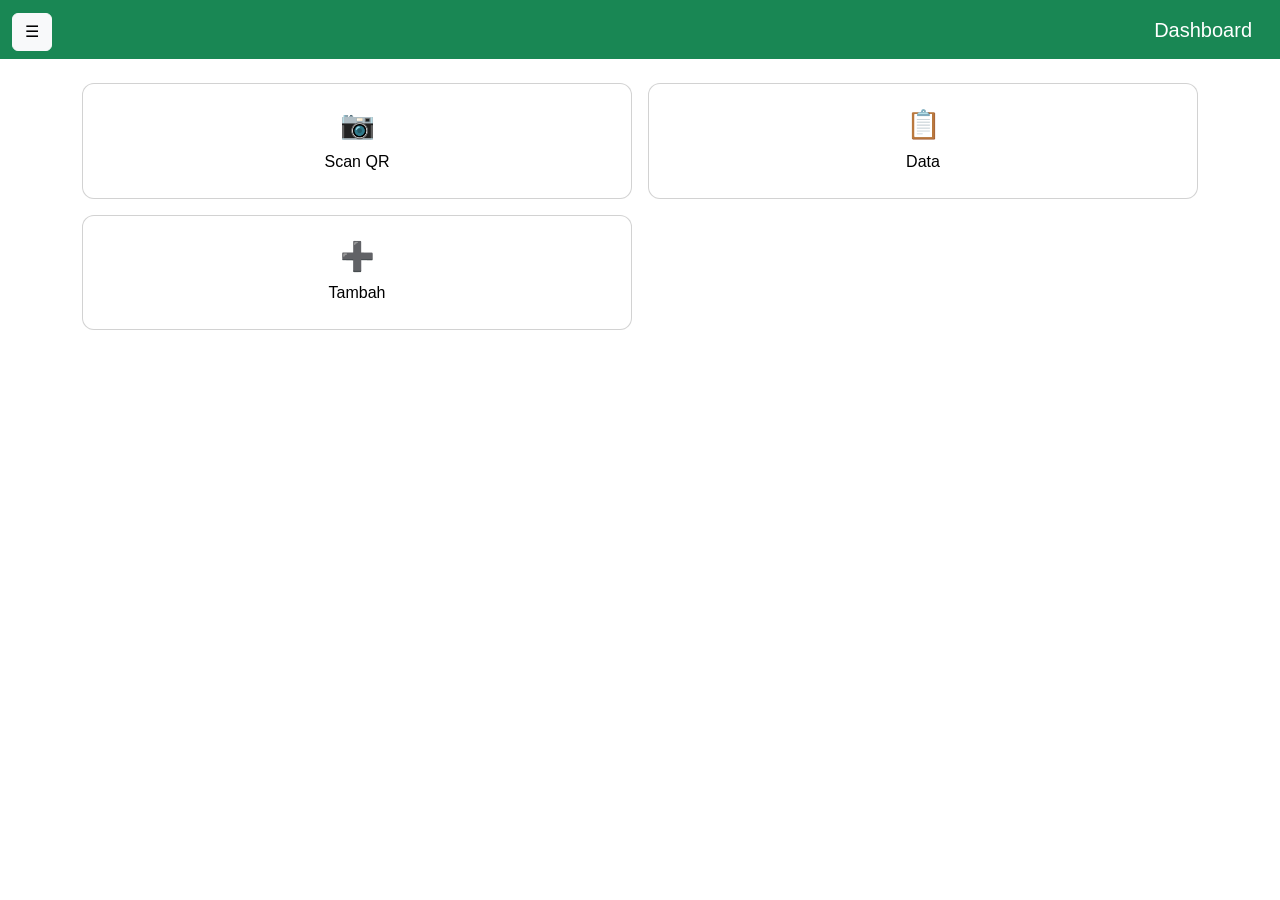
==== dashboard.html @ 12576f06 "first UI" ====
<!DOCTYPE html>
<html lang="id">
    <head>
        <meta charset="UTF-8">
        <meta name="viewport" content="width=device-width, initial-scale=1">

        <link href="https://cdn.jsdelivr.net/npm/bootstrap@5.3.2/dist/css/bootstrap.min.css" rel="stylesheet">
        <link rel="stylesheet" href="assets/style.css">
    </head>

    <body>

        <nav class="navbar bg-success navbar-dark">
            <div class="container-fluid">
                <button class="btn btn-light" data-bs-toggle="offcanvas" data-bs-target="#menu">☰</button>
                <span class="navbar-brand">Dashboard</span>
            </div>
        </nav>

        <div class="offcanvas offcanvas-start" id="menu">
            <div class="offcanvas-header">
                <h5>Menu</h5>
                <button class="btn-close" data-bs-dismiss="offcanvas"></button>
            </div>

            <div class="offcanvas-body">
                <a href="qr-scan.html" class="list-group-item">📷 Scan QR</a>
                <a href="data-mhs.html" class="list-group-item">📋 Data</a>
                <a href="form.html" class="list-group-item">➕ Tambah</a>
            </div>
        </div>

        <div class="container mt-4">
            <div class="row g-3">

                <div class="col-6">
                    <a href="qr-scan.html" class="card menu-card text-center p-4">
                        <h3>📷</h3>
                        Scan QR
                    </a>
                </div>

                <div class="col-6">
                    <a href="data-mhs.html" class="card menu-card text-center p-4">
                        <h3>📋</h3>
                        Data
                    </a>
                </div>

                <div class="col-6">
                    <a href="form.html" class="card menu-card text-center p-4">
                        <h3>➕</h3>
                        Tambah
                    </a>
                </div>

            </div>
        </div>

        <script src="https://cdn.jsdelivr.net/npm/bootstrap@5.3.2/dist/js/bootstrap.bundle.min.js"></script>
    </body>
</html>
---- assets/style.css ----
body {
    font-family: Arial, sans-serif;
}

/* Login */
.login-card {
    width: 100%;
    height: 350px;
    max-width: 350px;
    border-radius: 12px;
}

/* Dashboard menu */
.menu-card {
    border-radius: 12px;
    text-decoration: none;
    color: black;
    transition: 0.3s;
}

.menu-card:hover {
    background: #198754;
    color: white;
}

/* Scanner */
.scanner-box {
    height: 200px;
    background: #198754;
    color: white;
    display: flex;
    align-items: center;
    justify-content: center;
    font-weight: bold;
}

/* Sidebar link */
.offcanvas a {
    display: block;
    margin-bottom: 10px;
    text-decoration: none;
    color: black;
}

button {
    margin-top: 5px;
}
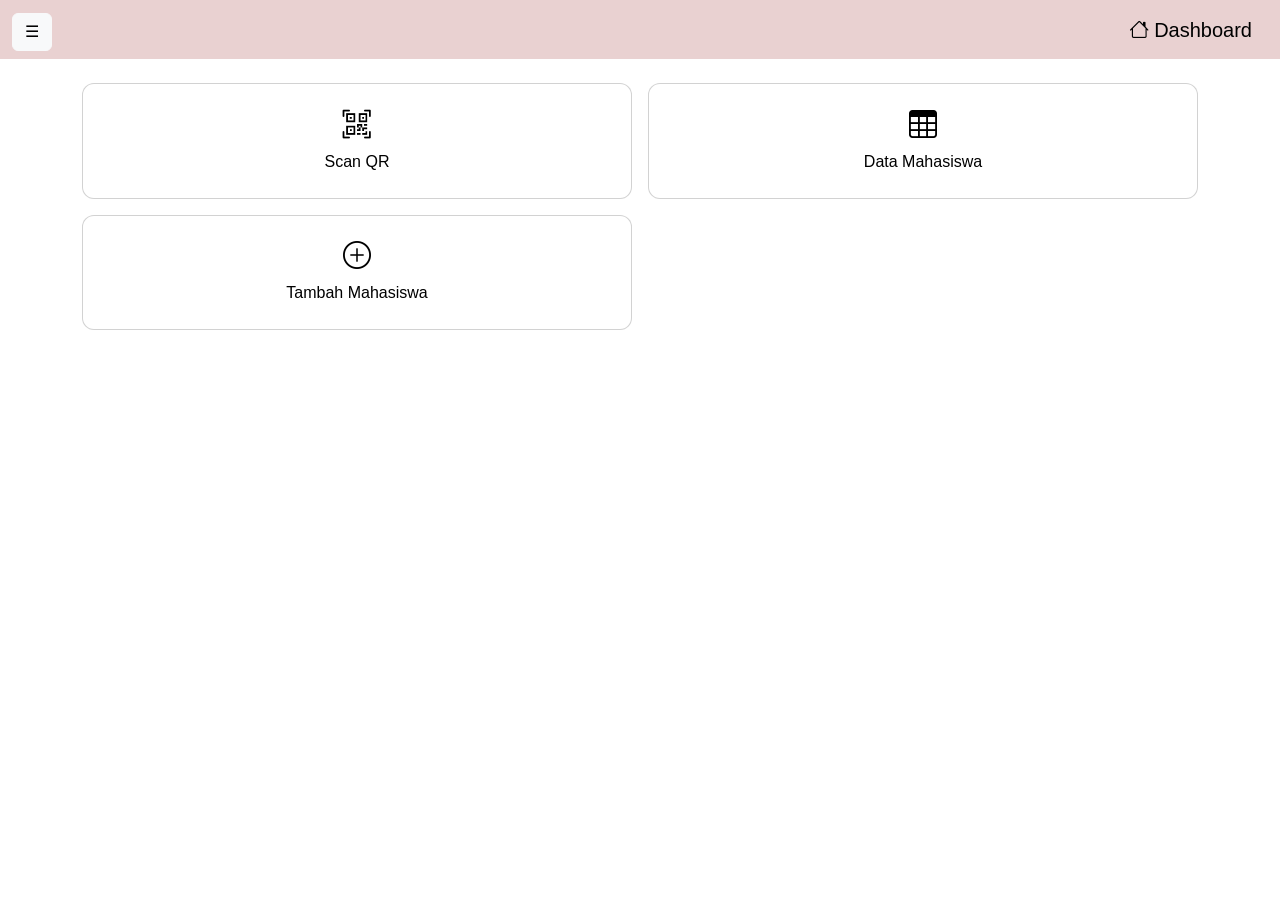
==== commit 612ef6e6: "feature update + code fix" ====
--- a/dashboard.html
+++ b/dashboard.html
@@ -3,17 +3,17 @@
     <head>
         <meta charset="UTF-8">
         <meta name="viewport" content="width=device-width, initial-scale=1">
-
+        <link href="https://cdn.jsdelivr.net/npm/bootstrap-icons@1.11.3/font/bootstrap-icons.css" rel="stylesheet">
         <link href="https://cdn.jsdelivr.net/npm/bootstrap@5.3.2/dist/css/bootstrap.min.css" rel="stylesheet">
         <link rel="stylesheet" href="assets/style.css">
     </head>
 
     <body>
 
-        <nav class="navbar bg-success navbar-dark">
+        <nav class="navbar">
             <div class="container-fluid">
                 <button class="btn btn-light" data-bs-toggle="offcanvas" data-bs-target="#menu">☰</button>
-                <span class="navbar-brand">Dashboard</span>
+                <span class="navbar-brand"><i class="bi bi-house"></i> Dashboard</span>
             </div>
         </nav>
 
@@ -24,33 +24,33 @@
             </div>
 
             <div class="offcanvas-body">
-                <a href="qr-scan.html" class="list-group-item">📷 Scan QR</a>
-                <a href="data-mhs.html" class="list-group-item">📋 Data</a>
-                <a href="form.html" class="list-group-item">➕ Tambah</a>
+                <a href="qr-scan.html" class="list-group-item"><i class="bi bi-qr-code-scan"> </i>Scan QR</a>
+                <a href="data-mhs.html" class="list-group-item"><i class="bi bi-table"> </i>Data</a>
+                <a href="form-add-mhs.html" class="list-group-item"><i class="bi bi-plus-circle"> </i>Tambah</a>
+                <form action="index.html">
+                    <button class="btn btn-danger w-100">LOGOUT</button>
+                </form>
             </div>
         </div>
 
         <div class="container mt-4">
             <div class="row g-3">
-
                 <div class="col-6">
                     <a href="qr-scan.html" class="card menu-card text-center p-4">
-                        <h3>📷</h3>
+                        <h3><i class="bi bi-qr-code-scan"></i></h3>
                         Scan QR
                     </a>
                 </div>
-
                 <div class="col-6">
                     <a href="data-mhs.html" class="card menu-card text-center p-4">
-                        <h3>📋</h3>
-                        Data
+                        <h3><i class="bi bi-table"></i></h3>
+                        Data Mahasiswa
                     </a>
                 </div>
-
                 <div class="col-6">
-                    <a href="form.html" class="card menu-card text-center p-4">
-                        <h3>➕</h3>
-                        Tambah
+                    <a href="form-add-mhs.html" class="card menu-card text-center p-4">
+                        <h3><i class="bi bi-plus-circle"></i></h3>
+                        Tambah Mahasiswa
                     </a>
                 </div>
 
--- a/assets/style.css
+++ b/assets/style.css
@@ -2,15 +2,22 @@
     font-family: Arial, sans-serif;
 }
 
-/* Login */
 .login-card {
     width: 100%;
     height: 350px;
     max-width: 350px;
     border-radius: 12px;
+    background-color: rgb(233, 209, 209);
 }
 
-/* Dashboard menu */
+.password-card {
+    width: 100%;
+    height: 250px;
+    max-width: 350px;
+    border-radius: 12px;
+    background-color: rgb(233, 209, 209);
+}
+
 .menu-card {
     border-radius: 12px;
     text-decoration: none;
@@ -19,14 +26,13 @@
 }
 
 .menu-card:hover {
-    background: #198754;
+    background: #7c7c7c;
     color: white;
 }
 
-/* Scanner */
 .scanner-box {
     height: 200px;
-    background: #198754;
+    background: rgb(233, 209, 209);
     color: white;
     display: flex;
     align-items: center;
@@ -34,7 +40,6 @@
     font-weight: bold;
 }
 
-/* Sidebar link */
 .offcanvas a {
     display: block;
     margin-bottom: 10px;
@@ -46,3 +51,6 @@
     margin-top: 5px;
 }
 
+.navbar {
+    background-color: rgb(233, 209, 209);
+}
